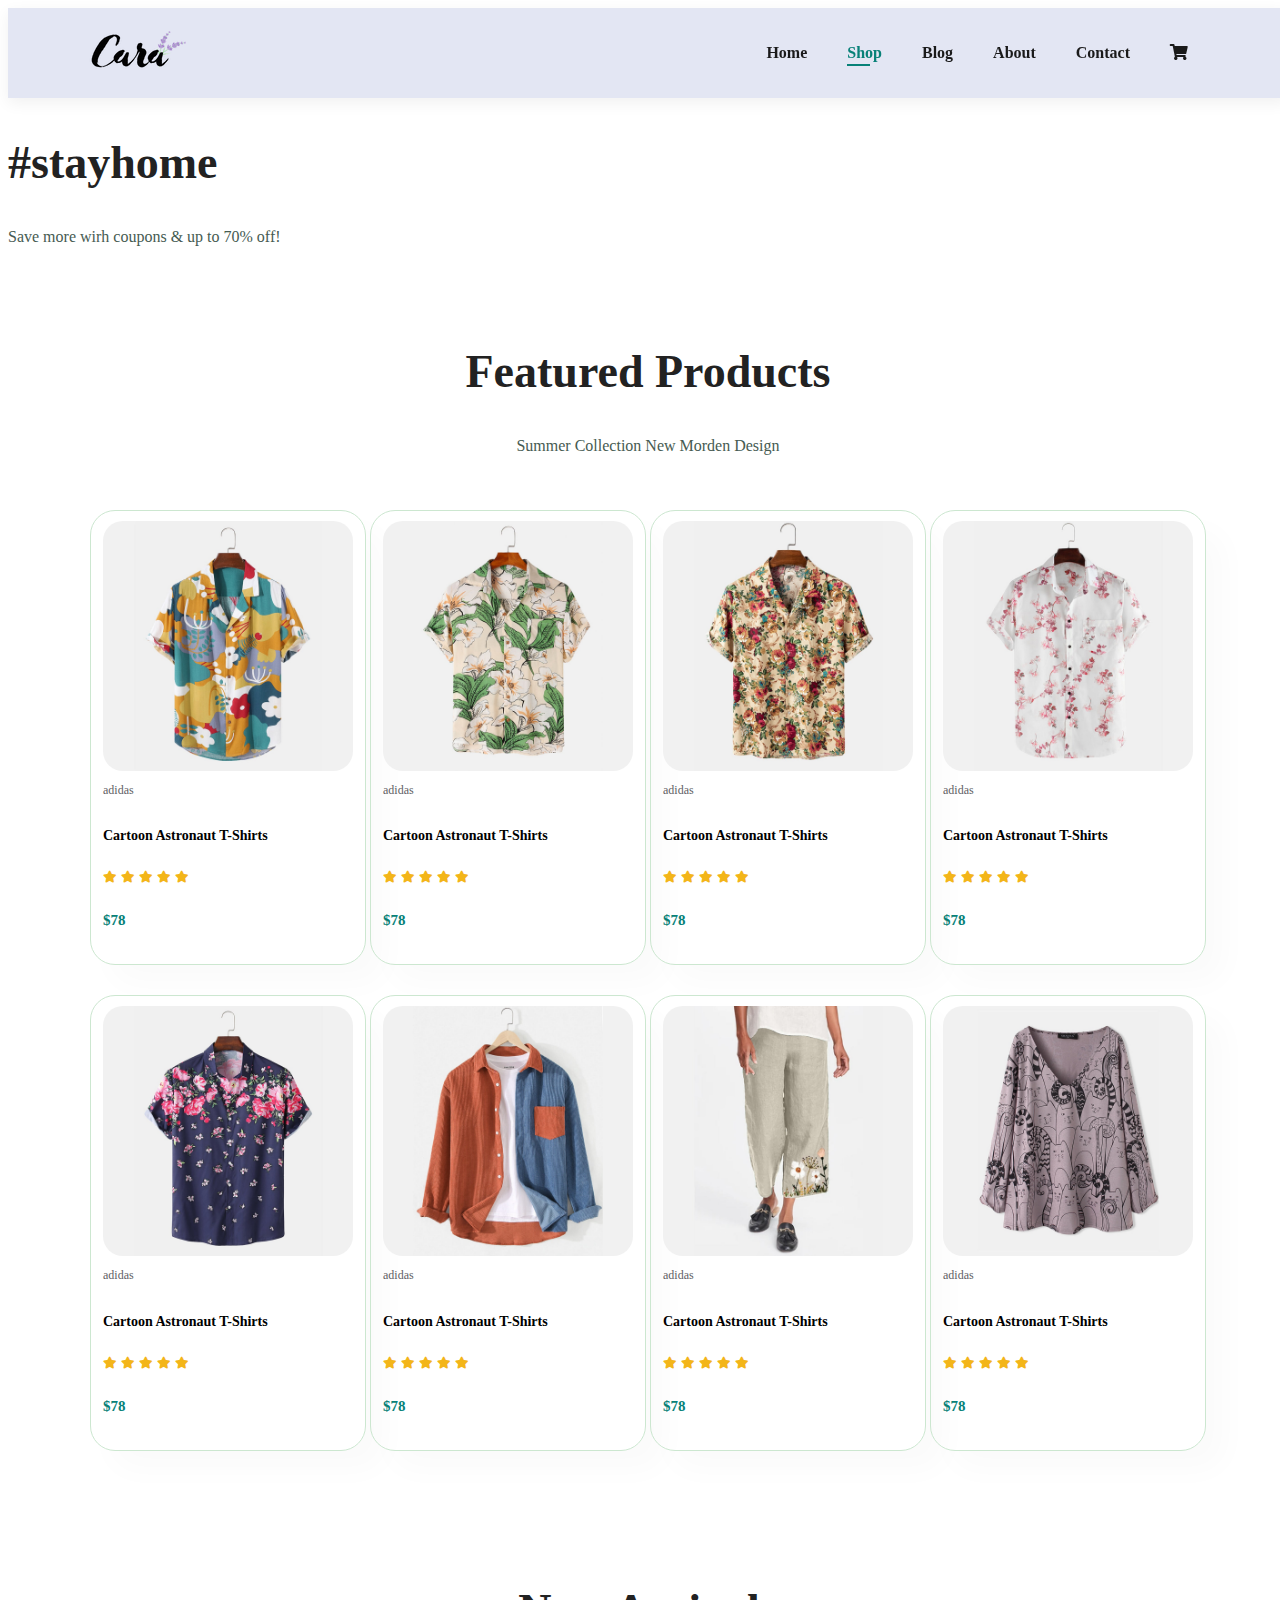
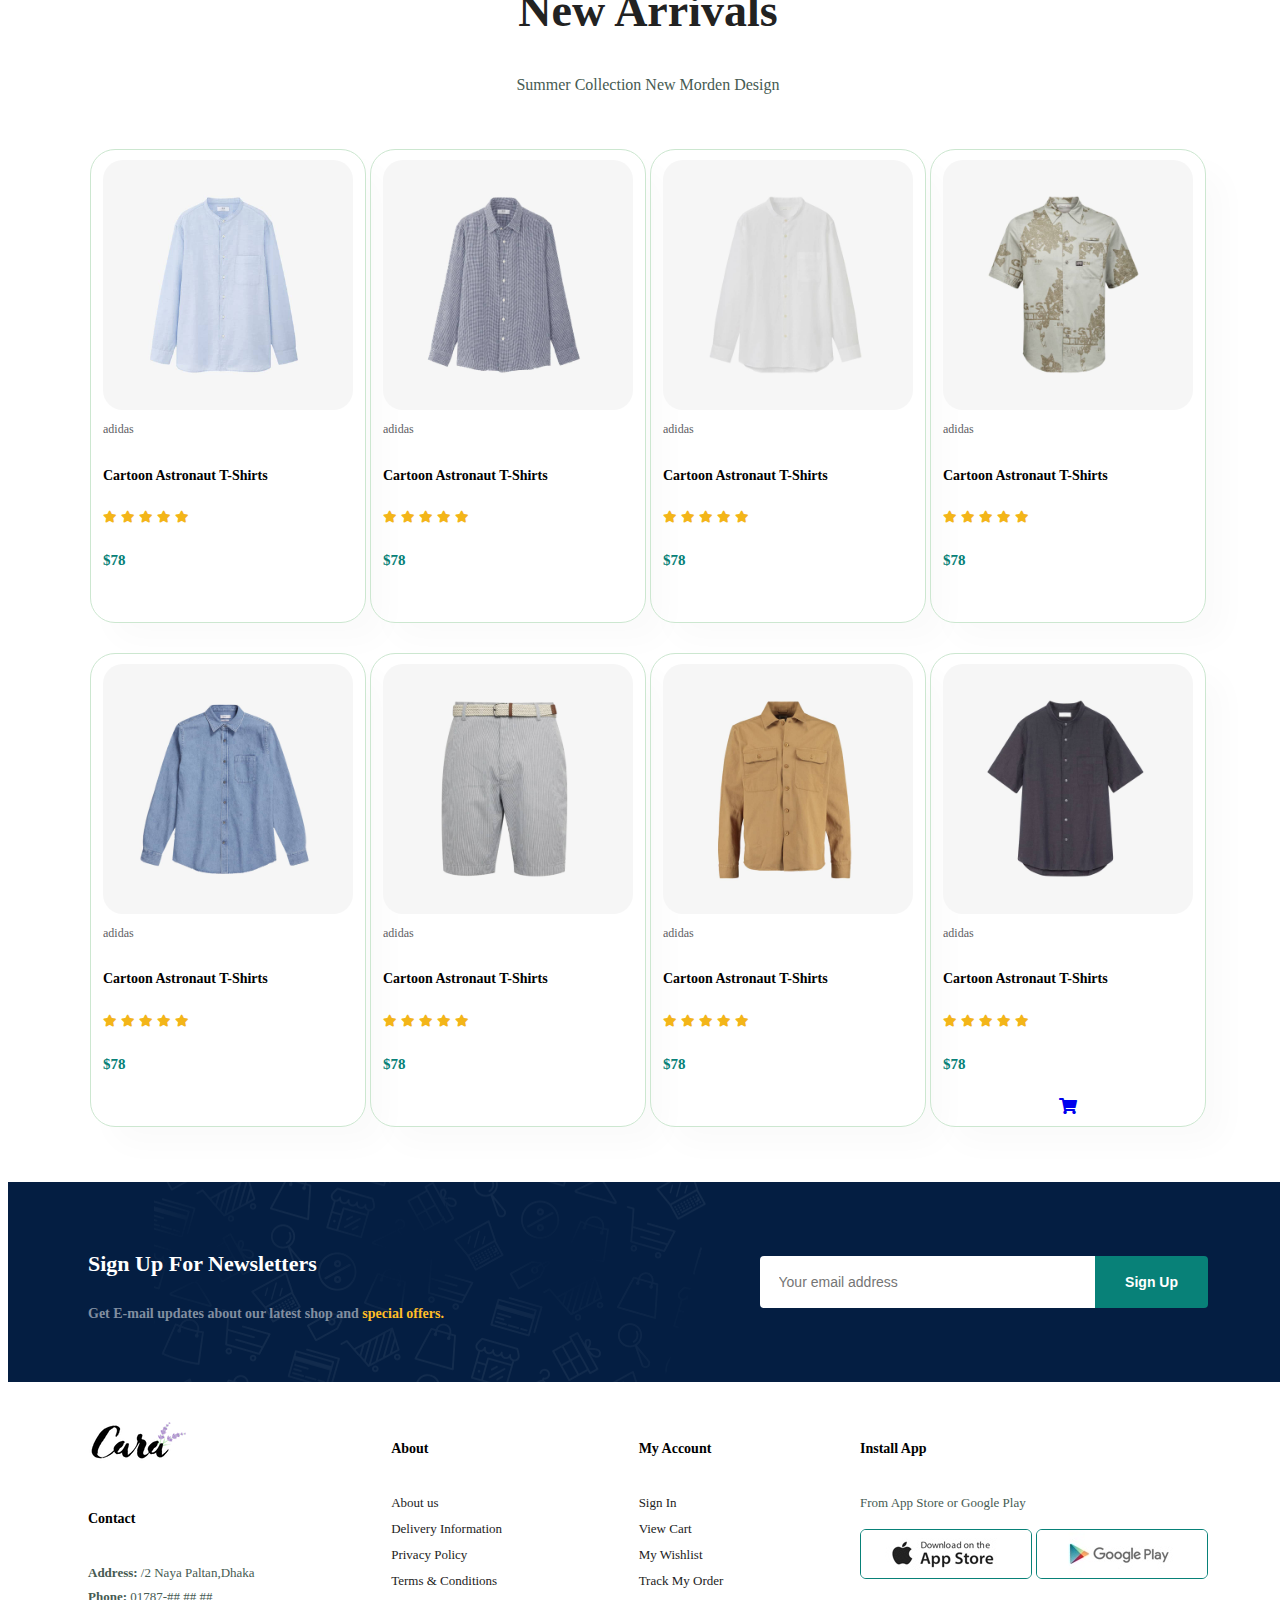
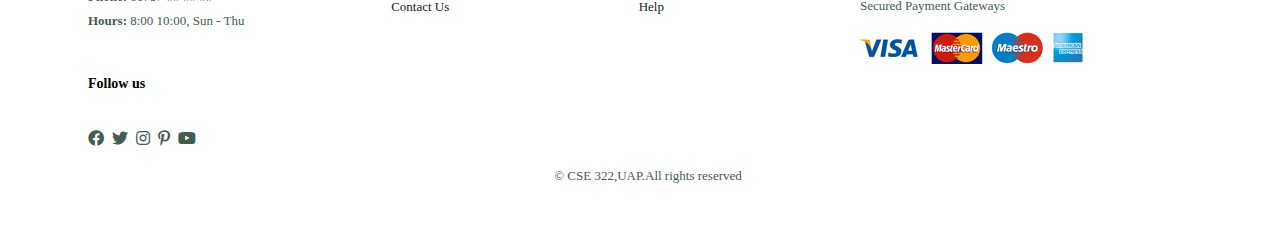
==== shop.html @ 0a2220d7 "start working on shop page" ====
<!DOCTYPE html>
<html>
<head>
	<meta charset="utf-8">
	<meta http-equiv="X-UA-Compatible" content="IE=edge">
	<meta name="viewport" content="width=device-width, initial-scale=1">
	<link rel="stylesheet" href="https://use.fontawesome.com/releases/v5.15.4/css/all.css"  />
	<link rel="stylesheet" href="style.css">

	<title>Tech Bazar</title>
</head>
<body>
	<section id="header">
		<a href="#"><img src="img/logo.png" class="logo" alt=""> </a>

		<div>
			<ul id="navbar">
				<li><a  href="index.html">Home</a></li>
				<li><a class="active" href="shop.html">Shop</a></li>
				<li><a href="blog.html">Blog</a></li>
				<li><a href="about.html">About</a></li>
				<li><a href="contact.html">Contact</a></li>
				<li id="shop-cart"><a href=""><i class="fa fa-shopping-cart" aria-hidden="true"></i></a></li>
				<a href="#" id="close"><i class="fa fa-times" aria-hidden="true"></i></a>
			</ul>


		</div>
		<div id="mobile">
			
			<a href="cart.html"><i class="fa fa-shopping-cart" aria-hidden="true"></i></a>
			<i id = "bar" class="fas fa-outdent"></i> 
		</div>
	</section>

	<section id="page-header">
		<h2>#stayhome</h2>
		<p>Save more wirh coupons & up to 70% off!</p>
		
	</section>

	<section id="product1" class="section-p1">
		<h2>Featured Products</h2>
		<p>Summer Collection New Morden Design</p>
		<div class="pro-container">
			<div class="pro">
				<img src="img/products/f1.jpg" alt="">
				<div class="des">
					<span>adidas</span>
					<h5>Cartoon Astronaut T-Shirts</h5>
					<div class="star">
						<i class="fas fa-star"></i>
						<i class="fas fa-star"></i>
						<i class="fas fa-star"></i>
						<i class="fas fa-star"></i>
						<i class="fas fa-star"></i>
					</div>
					<h4>$78</h4>
				</div>
				<a href="#"><i class="cart"></i></a>

			</div>
			<div class="pro">
				<img src="img/products/f2.jpg" alt="">
				<div class="des">
					<span>adidas</span>


					<h5>Cartoon Astronaut T-Shirts</h5>
					<div class="star">
						<i class="fas fa-star"></i>
						<i class="fas fa-star"></i>
						<i class="fas fa-star"></i>
						<i class="fas fa-star"></i>
						<i class="fas fa-star"></i>
					</div>
					<h4>$78</h4>
				</div>
				<!-- <a href="#"><i class="fal fa-shopping-cart cart"> </i></a> -->

			</div>
			<div class="pro">
				<img src="img/products/f3.jpg" alt="">
				<div class="des">
					<span>adidas</span>


					<h5>Cartoon Astronaut T-Shirts</h5>
					<div class="star">
						<i class="fas fa-star"></i>
						<i class="fas fa-star"></i>
						<i class="fas fa-star"></i>
						<i class="fas fa-star"></i>
						<i class="fas fa-star"></i>
					</div>
					<h4>$78</h4>
				</div>
				<!-- <a href="#"><i class="fal fa-shopping-cart cart"> </i></a> -->

			</div>
			<div class="pro">
				<img src="img/products/f4.jpg" alt="">
				<div class="des">
					<span>adidas</span>


					<h5>Cartoon Astronaut T-Shirts</h5>
					<div class="star">
						<i class="fas fa-star"></i>
						<i class="fas fa-star"></i>
						<i class="fas fa-star"></i>
						<i class="fas fa-star"></i>
						<i class="fas fa-star"></i>
					</div>
					<h4>$78</h4>
				</div>
				<!-- <a href="#"><i class="fal fa-shopping-cart cart"> </i></a> -->

			</div>
			<div class="pro">
				<img src="img/products/f5.jpg" alt="">
				<div class="des">
					<span>adidas</span>


					<h5>Cartoon Astronaut T-Shirts</h5>
					<div class="star">
						<i class="fas fa-star"></i>
						<i class="fas fa-star"></i>
						<i class="fas fa-star"></i>
						<i class="fas fa-star"></i>
						<i class="fas fa-star"></i>
					</div>
					<h4>$78</h4>
				</div>
				<!-- <a href="#"><i class="fal fa-shopping-cart cart"> </i></a> -->

			</div>
			<div class="pro">
				<img src="img/products/f6.jpg" alt="">
				<div class="des">
					<span>adidas</span>


					<h5>Cartoon Astronaut T-Shirts</h5>
					<div class="star">
						<i class="fas fa-star"></i>
						<i class="fas fa-star"></i>
						<i class="fas fa-star"></i>
						<i class="fas fa-star"></i>
						<i class="fas fa-star"></i>
					</div>
					<h4>$78</h4>
				</div>
				<!-- <a href="#"><i class="fal fa-shopping-cart cart"> </i></a> -->

			</div>
			<div class="pro">
				<img src="img/products/f7.jpg" alt="">
				<div class="des">
					<span>adidas</span>


					<h5>Cartoon Astronaut T-Shirts</h5>
					<div class="star">
						<i class="fas fa-star"></i>
						<i class="fas fa-star"></i>
						<i class="fas fa-star"></i>
						<i class="fas fa-star"></i>
						<i class="fas fa-star"></i>
					</div>
					<h4>$78</h4>
				</div>
				<!-- <a href="#"><i class="fal fa-shopping-cart cart"> </i></a> -->

			</div>
			<div class="pro">
				<img src="img/products/f8.jpg" alt="">
				<div class="des">
					<span>adidas</span>


					<h5>Cartoon Astronaut T-Shirts</h5>
					<div class="star">
						<i class="fas fa-star"></i>
						<i class="fas fa-star"></i>
						<i class="fas fa-star"></i>
						<i class="fas fa-star"></i>
						<i class="fas fa-star"></i>
					</div>
					<h4>$78</h4>
				</div>
				<!-- <a href="#"><i class="fal fa-shopping-cart cart"> </i></a> -->

			</div>
			
		</div>

	</section>

	<section id="product1" class="section-p1">
			<h2>New Arrivals</h2>
			<p>Summer Collection New Morden Design</p>
			<div class="pro-container">
				<div class="pro">
					<img src="img/products/n1.jpg" alt="">
					<div class="des">
						<span>adidas</span>
						<h5>Cartoon Astronaut T-Shirts</h5>
						<div class="star">
							<i class="fas fa-star"></i>
							<i class="fas fa-star"></i>
							<i class="fas fa-star"></i>
							<i class="fas fa-star"></i>
							<i class="fas fa-star"></i>
						</div>
						<h4>$78</h4>
					</div>
					<a href="#"><i class="fal fa-shopping-cart cart"> </i></a>
	
				</div>
				<div class="pro">
					<img src="img/products/n2.jpg" alt="">
					<div class="des">
						<span>adidas</span>
	
	
						<h5>Cartoon Astronaut T-Shirts</h5>
						<div class="star">
							<i class="fas fa-star"></i>
							<i class="fas fa-star"></i>
							<i class="fas fa-star"></i>
							<i class="fas fa-star"></i>
							<i class="fas fa-star"></i>
						</div>
						<h4>$78</h4>
					</div>
					<a href="#"><i class="fal fa-shopping-cart cart"> </i></a>
	
				</div>
				<div class="pro">
					<img src="img/products/n3.jpg" alt="">
					<div class="des">
						<span>adidas</span>
	
	
						<h5>Cartoon Astronaut T-Shirts</h5>
						<div class="star">
							<i class="fas fa-star"></i>
							<i class="fas fa-star"></i>
							<i class="fas fa-star"></i>
							<i class="fas fa-star"></i>
							<i class="fas fa-star"></i>
						</div>
						<h4>$78</h4>
					</div>
					<a href="#"><i class="fal fa-shopping-cart cart"> </i></a>
	
				</div>
				<div class="pro">
					<img src="img/products/n4.jpg" alt="">
					<div class="des">
						<span>adidas</span>
	
	
						<h5>Cartoon Astronaut T-Shirts</h5>
						<div class="star">
							<i class="fas fa-star"></i>
							<i class="fas fa-star"></i>
							<i class="fas fa-star"></i>
							<i class="fas fa-star"></i>
							<i class="fas fa-star"></i>
						</div>
						<h4>$78</h4>
					</div>
					<a href="#"><i class="fal fa-shopping-cart cart"> </i></a>
	
				</div>
				<div class="pro">
					<img src="img/products/n5.jpg" alt="">
					<div class="des">
						<span>adidas</span>
	
	
						<h5>Cartoon Astronaut T-Shirts</h5>
						<div class="star">
							<i class="fas fa-star"></i>
							<i class="fas fa-star"></i>
							<i class="fas fa-star"></i>
							<i class="fas fa-star"></i>
							<i class="fas fa-star"></i>
						</div>
						<h4>$78</h4>
					</div>
					<a href="#"><i class="fal fa-shopping-cart cart"> </i></a>
	
				</div>
				<div class="pro">
					<img src="img/products/n6.jpg" alt="">
					<div class="des">
						<span>adidas</span>
	
	
						<h5>Cartoon Astronaut T-Shirts</h5>
						<div class="star">
							<i class="fas fa-star"></i>
							<i class="fas fa-star"></i>
							<i class="fas fa-star"></i>
							<i class="fas fa-star"></i>
							<i class="fas fa-star"></i>
						</div>
						<h4>$78</h4>
					</div>
					<a href="#"><i class="fal fa-shopping-cart cart"> </i></a>
	
				</div>
				<div class="pro">
					<img src="img/products/n7.jpg" alt="">
					<div class="des">
						<span>adidas</span>
	
	
						<h5>Cartoon Astronaut T-Shirts</h5>
						<div class="star">
							<i class="fas fa-star"></i>
							<i class="fas fa-star"></i>
							<i class="fas fa-star"></i>
							<i class="fas fa-star"></i>
							<i class="fas fa-star"></i>
						</div>
						<h4>$78</h4>
					</div>
					<a href="#"><i class="fal fa-shopping-cart cart"> </i></a>
	
				</div>
				<div class="pro">
					<img src="img/products/n8.jpg" alt="">
					<div class="des">
						<span>adidas</span>
	
	
						<h5>Cartoon Astronaut T-Shirts</h5>
						<div class="star">
							<i class="fas fa-star"></i>
							<i class="fas fa-star"></i>
							<i class="fas fa-star"></i>
							<i class="fas fa-star"></i>
							<i class="fas fa-star"></i>
						</div>
						<h4>$78</h4>
					</div>
					<a href="#"><i class="fa fa-shopping-cart cart"></i></a>
	
				</div>
				
			</div>
	</section>

	<section id="newsletter" class="section-p1 section-m1">
		<div class="newstext">
			<h4>Sign Up For Newsletters</h4>
			<p>Get E-mail updates about our latest shop and <span>special offers.</span></p>	
		</div>
		<div class="form">
			<input type="text" placeholder="Your email address">
			<button class="normal">Sign Up</button>
		</div>
	</section>

	<footer class="section-p1" >
		<div class="col">
			<img class="logo" src="img/logo.png" alt="">
			<h4>Contact</h4>
			<p><strong>Address: </strong>/2 Naya Paltan,Dhaka</p>
			<p><strong>Phone: </strong> 01787-## ## ##</p>
			<p><strong>Hours: </strong>8:00 10:00, Sun - Thu</p>
			<div class="follow">
				<h4>Follow us</h4>
				<div class="icon">
					<i class="fab fa-facebook"></i>
					<i class="fab fa-twitter"></i>
					<i class="fab fa-instagram"></i>
					<i class="fab fa-pinterest-p"></i>
					<i class="fab fa-youtube"></i>
				</div>
			</div>
		</div>

		<div class="col">
			<h4>About</h4>
			<a href="#">About us</a>
			<a href="#">Delivery Information</a>
			<a href="#">Privacy Policy</a>
			<a href="#">Terms & Conditions</a>
			<a href="#">Contact Us</a>
		</div>

		<div class="col">
			<h4>My Account</h4>
			<a href="#">Sign In</a>
			<a href="#">View Cart</a>
			<a href="#">My Wishlist</a>
			<a href="#">Track My Order</a>
			<a href="#">Help</a>
		</div>

		<div class="col install">
			<h4>Install App</h4>
			<p>From App Store or Google Play</p>
			<div class="row">
				<img src="img/pay/app.jpg" alt="">
				<img src="img/pay/play.jpg" alt="">
			</div>
			<p>Secured Payment Gateways</p>
			<img src="img/pay/pay.png" alt="">
		</div>

		<div class="copyright">
			<p>© CSE 322,UAP.All rights reserved</p>
		</div>
	</footer>



	

<!-- ----------------------Time 1:24:56 ------------------>


	
	









	<script src="script.js"></script>
</body>
</html>
---- style.css ----
/* @import url('https://fonts.googleapis.com/css2?family=Spartam: wght@100;200;300;400;500;600;700;800;900dispplay=swap');
*{
    margin: 0;
    padding: 0;
    box-sizing: border-box;
    font-family: 'Spartam', sans-serif;
} */

h1{
    font-size: 50px;
    line-height: 64px;
    color: #222;
}

h2{
    font-size: 46px;
    line-height: 54px;
    color: #222;
}

h4{
    font-weight: 700px;
    font-size: 12px;
}

p{
    font-size: 16px;
    color: #465b52;
    margin: 15px 0 20px 0;
}

.section-p1{
    padding: 40px 80px;
}

.section-m1{
    width: 40px 0;
}

button.normal{
    font-size: 14px;
    font-weight: 600;
    padding: 15px 30px;
    color: #000;
    background-color: #fff;
    border-radius: 4px;
    cursor: pointer;
    border: none;
    outline: none;
    transition: 0.2s;
}

button.white{
    font-size: 13 px;
    font-weight: 600;
    padding: 11px 18px;
    color: #fff;
    background-color:transparent;
    cursor: pointer;
    border: 1px solid #fff;
    outline: none;
    transition: 0.2s;
}

body{
    width: 100%;
}

/*Header Start */
#header {
    display: flex; 
    align-items: center;
    justify-content: space-between ;
    padding: 20px 80px;
    background: #E3E6F3 ;
    box-shadow: 0 5px 15px rgba(0, 0, 0, 0.06);
    z-index: 999;
    position: sticky;
    top:0;
    left: 0;


}
#navbar{
    display: flex;
    align-items: center;
    justify-content:center;

}
#navbar li{
    list-style: none;
    padding: 0 20px;
    position: relative;
}
#navbar li a{
    text-decoration: none;
    font-size: 16px;
    font-weight: 600 ;
    color: #1a1a1a;
    transition: 0.3s ease;
}

#navbar li a:hover,
#navbar li a.active{
    color: #088178;
}
#navbar li a.active::after,
#navbar li a:hover::after{
    content: "";
    width: 30%;
    height: 2px;
    background: #088178;
    position:absolute;
    bottom: -4px;
    left: 20px;
}

#mobile{
    display: none;
    align-items: center;
}

#close{
    display: none;
}


/*Home Page */
#hero{
    background-image:url("img/hero4.png") ;
    height: 90vh;
    width: 100%;
    background-size: cover;
    background-position: top 20% right 0;
    padding: 0 80px;
    display: flex;
    /* position: sticky; */
    flex-direction: column;
    align-items: flex-start ;
    justify-content: center;

}

#hero h4{
    padding-bottom: 15px;

}
#hero h1{
    color:#088178;
}

#hero button{
    background-image: url("img/button.png");
    background-color: transparent;
    color: #088178;
    border: 0;
    padding: 14px 80px 14px 65px;
    background-repeat: no-repeat;
    cursor: pointer;
    font-weight: 700;
    font-size: 15px;

}

#feature{
    display: flex;
    align-items: center;
    justify-content: space-between;
    flex-wrap: wrap;
}

#feature .fe-box {
    width: 180px;
    text-align: center;
    padding: 25px 15px;
    box-shadow: 20px 20px 34px rgba(0, 0, 0, 0.03);
    border: 1px solid #cce7d0;
    border-radius: 4px;
    margin: 15px 0;
}

#feature .fe-box:hover{
    box-shadow: 10px 10px 54px rgba(70, 62, 221, 0.1);
}

#feature .fe-box img{
    width: 100%;
    margin-bottom: 10px;
}

#feature .fe-box h6 {
    display: inline-block;
    padding: 9px 8px 6px 8px;
    line-height: 1;
    border-radius: 4px;
    color: #088178;
    background-color: #fddde4;
}

#feature .fe-box:nth-child(2) h6 {
    background-color: #cdebbc;
}

#feature .fe-box:nth-child(3) h6 {
    background-color: #d1e8f2;
}

#feature .fe-box:nth-child(4) h6 {
    background-color: #cdd4f8;
}
#feature .fe-box:nth-child(5) h6 {
    background-color: #f6dbf6;
}
#feature .fe-box:nth-child(6) h6 {
    background-color: #fff2e5;
}

#product1{
    text-align: center;
}

#product1 .pro-container{
    display: flex;
    justify-content: space-around;
    padding-top: 20px;
    flex-wrap: wrap;
}
#product1 .pro{
    width: 19%;
    min-width: 250px;
    padding: 10px 12px;
    border: 1px solid #cce7d0;
    border-radius: 25px;
    cursor: pointer;
    box-shadow: 20px 20px 30px rgba(0, 0, 0, 0.02);
    margin: 15px 0;
    transition: 0.2s ease;
    position: relative;
}

#product1 .pro:hover{
    box-shadow: 20px 20px 30px rgba(0, 0, 0, 0.06);
}

#product1 .pro img{
    width: 100%;
    border-radius: 20px;
  }

#product1 .pro .des{
    text-align: start;
    padding: 5px 0;
}

#product1 .pro .des span{
    color: #606063;
    font-size: 12px;
}

#product1 .pro .des h5{
    padding-top: 7px;
    color: 1a1a1a;
    font-size: 14px;
}

#product1 .pro .des i{
    font-size: 12px;
    color: rgb(243, 181, 25);
}

#product1 .pro .des h4{
    padding-top: 7px;
    font-size: 15px;
    font-weight: 700;
    color: #088178;
}

#product1 .pro cart {
    width: 20px;
    height: 20px;
    line-height: 10px;
    border-radius: 50px;
    background-color: #e8f6ea;
    font-weight: 200;
    color: #088178;
    border: 1px solid #cce7d0;
    position: absolute;
    bottom: 5px;
    right: 10px;
}

/* #product1 .pro .cart{
    width: 40px;
    height: 40px;
    line-height: 40px;
    border-radius: 50px;
    background-color: #e8f6ea;
    font-weight: 500;
    color: #e81111;
    border: 1px solid #cce7d0;
} */

#banner{
    display: flex;
    flex-direction: column;
    justify-content: center;
    align-items: center;
    background-image: url("img/banner/b2.jpg");
    width: 100%;
    height: 40vh;
    background-size: cover;
    background-position: center;
}

#banner h4 {
    color:#fff;
    font-size: 16px;
}

#banner h2 {
    color:#fff;
    font-size: 30px;
    padding: 10px 0;
}

#banner h2 span{
    color: #ef3636;
}

#banner button:hover{
    background: #088178;
    color: #fff;
}

#sm-banner{
    display: flex;
    justify-content: space-between;
    flex-wrap: wrap;

}

#sm-banner .banner-box{ 
    display: flex;
    flex-direction: column;
    justify-content: center;
    align-items: flex-start;
    background-image: url("img/banner/b17.jpg");
    min-width: 580px;
    height: 40vh;
    background-size: cover;
    background-position: center;
    padding: 30px;
}

#sm-banner .banner-box2{
    background-image: url("img/banner/b10.jpg");


}
#sm-banner h4 {
    color:#fff;
    font-size: 20px;
    font-weight: 300;
}

#sm-banner h2 {
    color:#fff;
    font-size: 28px;
    font-weight: 800;
}

#sm-banner span {
    color:#fff;
    font-size: 14px;
    font-weight: 500;
    padding-bottom: 15px;
}

#sm-banner .banner-box:hover button{
    background: #088178;
    border: 1px solid #088178;
}
#banner3{
    display: flex;
    justify-content: space-between;
    flex-wrap: wrap;
    padding: 0 80px;

}
#banner3 .banner-box{
    display: flex;
    flex-direction: column;
    justify-content: center;
    align-items: flex-start;
    background-image: url("img/banner/b7.jpg");
    min-width: 30%;
    height: 30vh;
    background-size: cover;
    background-position: center;
    padding: 20px;
    margin-bottom: 20px;
}

#banner3 .banner-box2{
    background-image: url("img/banner/b4.jpg");

}

#banner3 .banner-box3{
    background-image: url("img/banner/b18.jpg");

}

#banner3 h2{
    color: #fff;
    font-weight: 900;
    font-size: 22px;
}

#banner3 h3{
    color:#ec5443;
    font-weight: 800;
    font-size: 15px;
}

#newsletter {
    display: flex;
    justify-content: space-between;
    flex-wrap: wrap;
    align-items: center;
    background-image: url("img/banner/b14.png");
    background-repeat: no-repeat;
    background-position: 20% 30%;
    background-color: #041e42;
}

#newsletter h4{
    font-size: 22px;
    font-weight: 700;
    color: #fff;
}

#newsletter p{
    font-size: 14px;
    font-weight: 600;
    color: #818ea0;
}

#newsletter p span{
    color: #ffbd27
}

#newsletter .form {
    display: flex;
    width: 40%;
}
#newsletter input{
    height: 3.125rem;
    padding: 0 1.25em;
    font-size: 14px;
    width: 100%;
    border: 1px solid transparent;
    border-radius: 4px;
    outline: none;
    border-top-right-radius:0 ;
    border-bottom-right-radius:0 ;

}

#newsletter button{
    background-color: #088178;
    color:#fff;
    white-space: nowrap;
    border-top-left-radius:0 ;
    border-bottom-left-radius:0 ;
}

footer{
    display: flex;
    flex-wrap: wrap;
    justify-content: space-between;
}

footer .col{
    display: flex;
    flex-direction: column;
    align-items: flex-start;
    margin-bottom: 20px;
}

footer .logo{
    margin-bottom: 30px;
}

footer h4{
    font-size: 14px;
    padding-bottom: 20px;
}

footer p{
    font-size: 13px;
    margin: 0 0 8px 0;
}

footer a{
    font-size: 13px;
    text-decoration: none;
    color:#222;
    margin-bottom: 10px;
}

footer .follow{
    margin-top: 20px;
}

footer .follow i{
    color: #465b52;
    padding-right: 4px;
    cursor: pointer;
}

footer .install .row img{
    border: 1px solid #088178;
    border-radius: 6px;
}

footer .install img{
    margin: 10px 0 15px 0;
}

footer .follow i:hover,
footer a:hover {
    color:#088178;
}

footer .copyright{
    width: 100%;
    text-align: center;
}

/* Strat Media Query */

 /* @media (max-width:799px) {
    #navbar {
        display: flex;
        flex-direction: column;
        align-items: flex-start;
        justify-content: flex-start;
        position: fixed;
        top: 0;
        right: -300px;
        height: 100vh;
        width: 300px;
        background-color: #E3E6F3;
        box-shadow: 0 40px 60px rgba(0, 0, 0, 0.01);
        padding: 80px 0 0 10px;

    }
    #navbar li {
        margin-bottom: 25px;
    }
}  */

/*start media query */

@media (max-width:799px){
    .section-p1{
        padding: 20px 20px;
    }
    #navbar {
        display: flex;
        flex-direction: column;
        align-items: flex-start;
        justify-content: flex-start;
        position: fixed;
        top: 0;
        right: -300px;
        height: 100vh;
        width: 300px;
        background-color: #E3E6F3;
        box-shadow: 0 40px 60px rgba(0, 0, 0, 0.01);
        padding: 80px 0 0 10px;
        transition: 0.3s;
    }

    #navbar.active{
        right: 0px;
    }
    #navbar li {
        margin-bottom: 25px;
    }
    #mobile{
        display: flex;
        align-items: center;
    }

    #mobile i{
        color: #1a1a1a;
        font-size: 24px;
        padding-left: 20px;
    }
    #close{
        display: initial;
        position: absolute;
        top: 30px;
        left: 30px;
        color:#222;
        font-size: 24px;
    }
    #shop-cart{
        display: none;
    }

    #hero {
        height: 70vh;     
        padding: 0px 80px;
        background-position: top 30% right 30%;
        
    }

    #feature {
        
        justify-content: space-between;
       
    }

    #feature .fe-box {
        margin: 15px 15px;
    }

    #product1 .pro-container {
        
        justify-content: center;
        
    }
    #product1 .pro{
        margin: 15px;
    }
    #banner{
        height: 20vh;
    }
    #sm-banner .banner-box {
       
        min-width: 100%;
        height: 30vh;
        padding: 30px;
    }
    #banner3{
        padding: 0 40px;
    }
    #banner3 .banner-box{
        width: 28%;
    }
    #newsletter .form{
        width: 70%;
    }
}

@media(max-width: 477px){
    .section-p1{
        padding: 20px;
    }
    #header{
        padding: 10px 30px;
    }
    h1{
        font-size: 38px;
    }
    h2{
        font-size: 32px;
    }
    #hero{
        padding: 0 20px;
        background-position: 55%;
    }
    #feature{
        justify-content: space-between;
    }
    #feature .fe-box{
        width: 155px;
        margin: 0 0 15px 0;
    }
    #product1 .pro{
        width: 100%;
    }
    #banner{
        height: 40vh;
    }
    #sm-banner .banner-box{
        height: 40vh;
    }
    #sm-banner .banner-box2{
        margin-top: 20px;
    }
    #banner3{
        padding: 0 20px;
    }
    #banner .banner-box{
        width: 100%;
    }
    #newsletter{
        padding: 40px 20px;
    }
    #newsletter .form{
        width: 100%;
    }
    footer .copyright{
        text-align: start;
    }
}
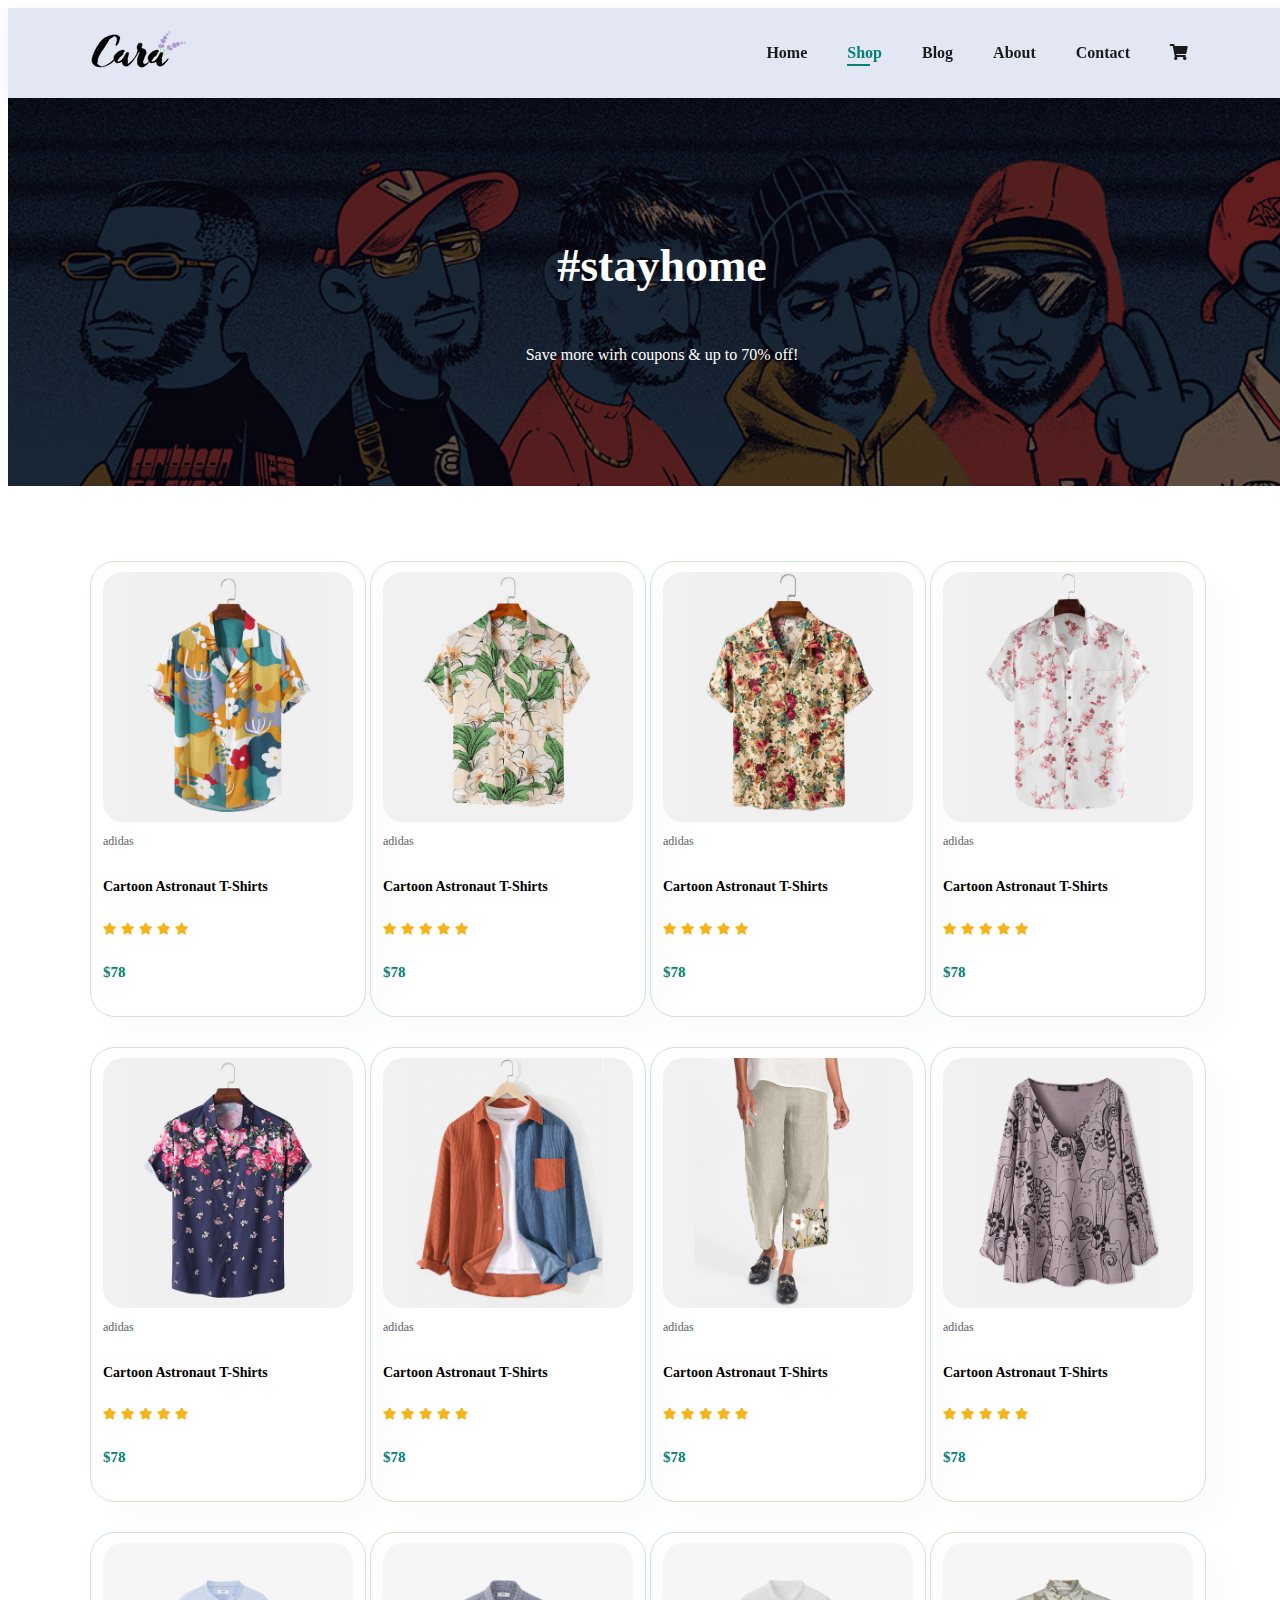
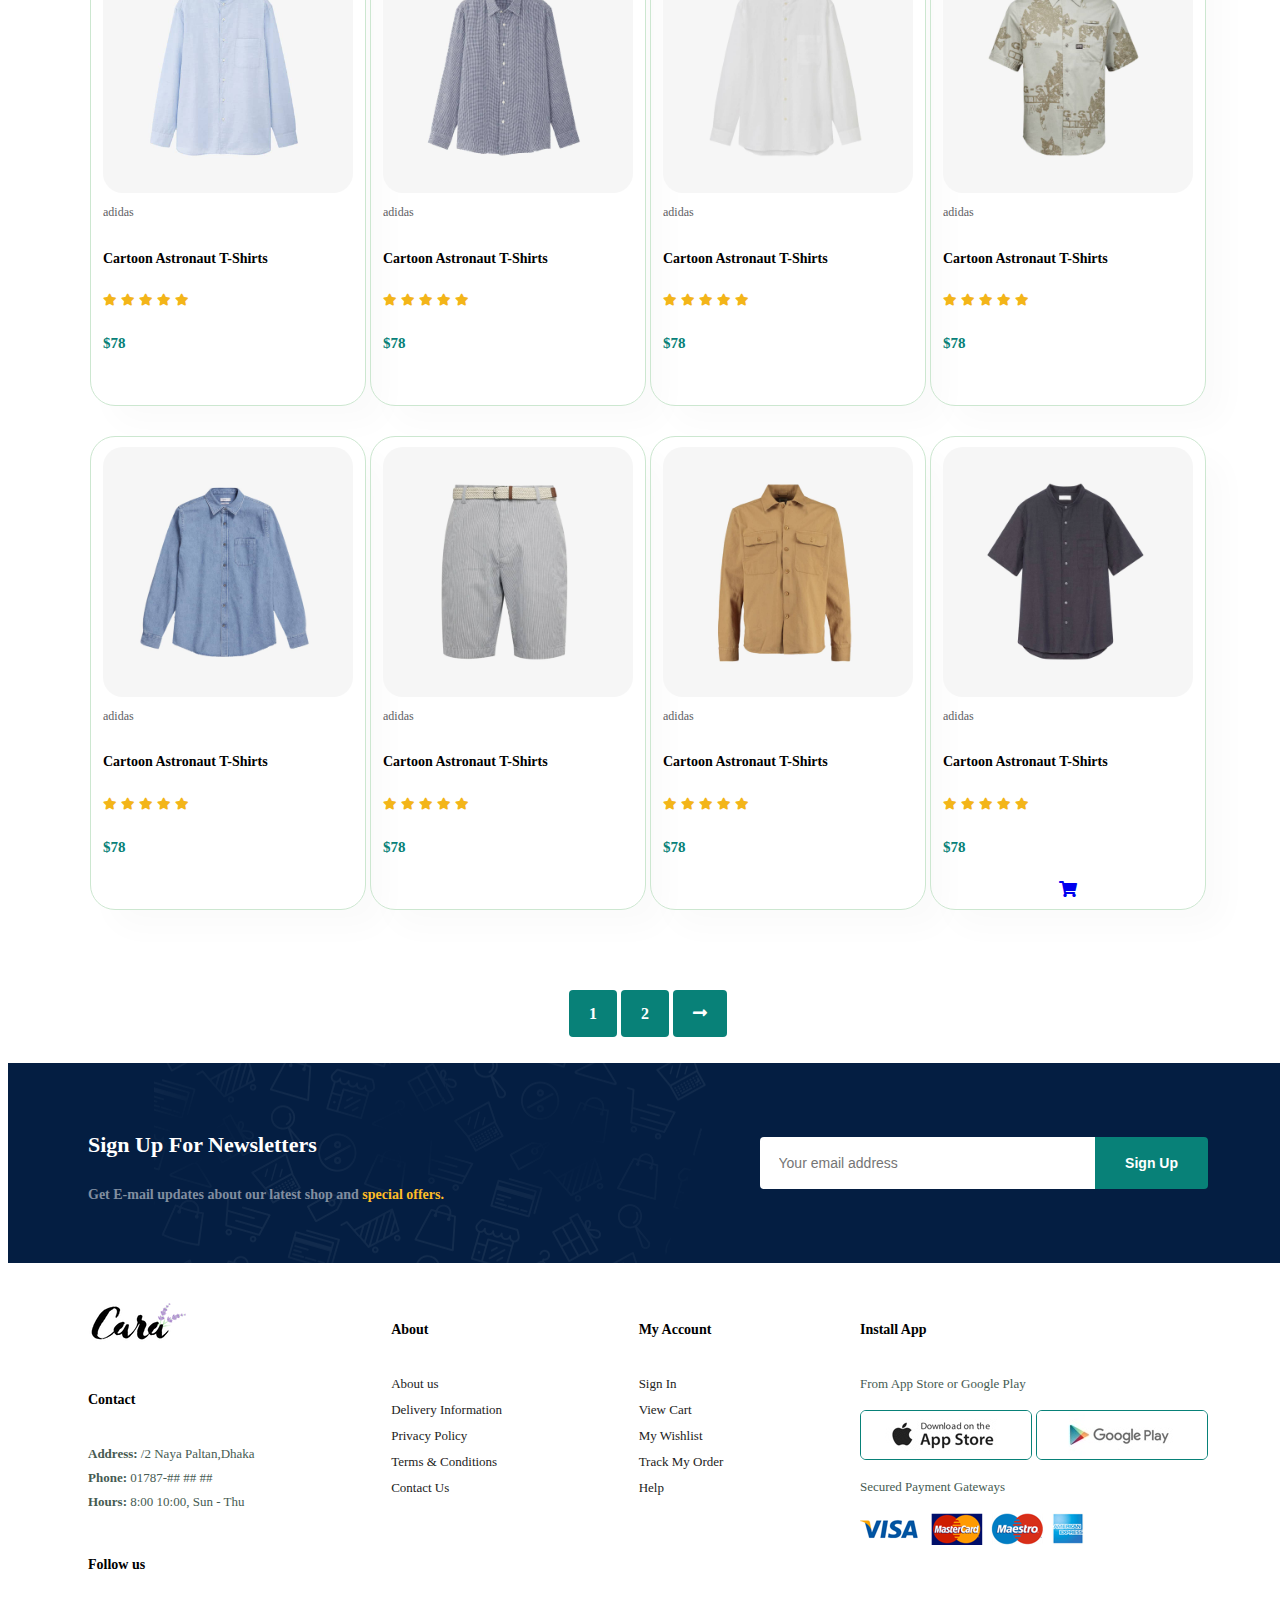
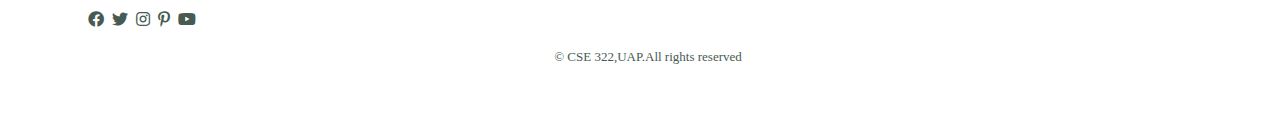
==== commit 3615918e: "complete shop page" ====
--- a/shop.html
+++ b/shop.html
@@ -40,8 +40,7 @@
 	</section>
 
 	<section id="product1" class="section-p1">
-		<h2>Featured Products</h2>
-		<p>Summer Collection New Morden Design</p>
+		
 		<div class="pro-container">
 			<div class="pro">
 				<img src="img/products/f1.jpg" alt="">
@@ -194,166 +193,165 @@
 
 			</div>
 			
-		</div>
-
+	
+				<div class="pro">
+					<img src="img/products/n1.jpg" alt="">
+					<div class="des">
+						<span>adidas</span>
+						<h5>Cartoon Astronaut T-Shirts</h5>
+						<div class="star">
+							<i class="fas fa-star"></i>
+							<i class="fas fa-star"></i>
+							<i class="fas fa-star"></i>
+							<i class="fas fa-star"></i>
+							<i class="fas fa-star"></i>
+						</div>
+						<h4>$78</h4>
+					</div>
+					<a href="#"><i class="fal fa-shopping-cart cart"> </i></a>
+	
+				</div>
+				<div class="pro">
+					<img src="img/products/n2.jpg" alt="">
+					<div class="des">
+						<span>adidas</span>
+	
+	
+						<h5>Cartoon Astronaut T-Shirts</h5>
+						<div class="star">
+							<i class="fas fa-star"></i>
+							<i class="fas fa-star"></i>
+							<i class="fas fa-star"></i>
+							<i class="fas fa-star"></i>
+							<i class="fas fa-star"></i>
+						</div>
+						<h4>$78</h4>
+					</div>
+					<a href="#"><i class="fal fa-shopping-cart cart"> </i></a>
+	
+				</div>
+				<div class="pro">
+					<img src="img/products/n3.jpg" alt="">
+					<div class="des">
+						<span>adidas</span>
+	
+	
+						<h5>Cartoon Astronaut T-Shirts</h5>
+						<div class="star">
+							<i class="fas fa-star"></i>
+							<i class="fas fa-star"></i>
+							<i class="fas fa-star"></i>
+							<i class="fas fa-star"></i>
+							<i class="fas fa-star"></i>
+						</div>
+						<h4>$78</h4>
+					</div>
+					<a href="#"><i class="fal fa-shopping-cart cart"> </i></a>
+	
+				</div>
+				<div class="pro">
+					<img src="img/products/n4.jpg" alt="">
+					<div class="des">
+						<span>adidas</span>
+	
+	
+						<h5>Cartoon Astronaut T-Shirts</h5>
+						<div class="star">
+							<i class="fas fa-star"></i>
+							<i class="fas fa-star"></i>
+							<i class="fas fa-star"></i>
+							<i class="fas fa-star"></i>
+							<i class="fas fa-star"></i>
+						</div>
+						<h4>$78</h4>
+					</div>
+					<a href="#"><i class="fal fa-shopping-cart cart"> </i></a>
+	
+				</div>
+				<div class="pro">
+					<img src="img/products/n5.jpg" alt="">
+					<div class="des">
+						<span>adidas</span>
+	
+	
+						<h5>Cartoon Astronaut T-Shirts</h5>
+						<div class="star">
+							<i class="fas fa-star"></i>
+							<i class="fas fa-star"></i>
+							<i class="fas fa-star"></i>
+							<i class="fas fa-star"></i>
+							<i class="fas fa-star"></i>
+						</div>
+						<h4>$78</h4>
+					</div>
+					<a href="#"><i class="fal fa-shopping-cart cart"> </i></a>
+	
+				</div>
+				<div class="pro">
+					<img src="img/products/n6.jpg" alt="">
+					<div class="des">
+						<span>adidas</span>
+	
+	
+						<h5>Cartoon Astronaut T-Shirts</h5>
+						<div class="star">
+							<i class="fas fa-star"></i>
+							<i class="fas fa-star"></i>
+							<i class="fas fa-star"></i>
+							<i class="fas fa-star"></i>
+							<i class="fas fa-star"></i>
+						</div>
+						<h4>$78</h4>
+					</div>
+					<a href="#"><i class="fal fa-shopping-cart cart"> </i></a>
+	
+				</div>
+				<div class="pro">
+					<img src="img/products/n7.jpg" alt="">
+					<div class="des">
+						<span>adidas</span>
+	
+	
+						<h5>Cartoon Astronaut T-Shirts</h5>
+						<div class="star">
+							<i class="fas fa-star"></i>
+							<i class="fas fa-star"></i>
+							<i class="fas fa-star"></i>
+							<i class="fas fa-star"></i>
+							<i class="fas fa-star"></i>
+						</div>
+						<h4>$78</h4>
+					</div>
+					<a href="#"><i class="fal fa-shopping-cart cart"> </i></a>
+	
+				</div>
+				<div class="pro">
+					<img src="img/products/n8.jpg" alt="">
+					<div class="des">
+						<span>adidas</span>
+	
+	
+						<h5>Cartoon Astronaut T-Shirts</h5>
+						<div class="star">
+							<i class="fas fa-star"></i>
+							<i class="fas fa-star"></i>
+							<i class="fas fa-star"></i>
+							<i class="fas fa-star"></i>
+							<i class="fas fa-star"></i>
+						</div>
+						<h4>$78</h4>
+					</div>
+					<a href="#"><i class="fa fa-shopping-cart cart"></i></a>
+	
+				</div>
+				
+			</div>
 	</section>
 
-	<section id="product1" class="section-p1">
-			<h2>New Arrivals</h2>
-			<p>Summer Collection New Morden Design</p>
-			<div class="pro-container">
-				<div class="pro">
-					<img src="img/products/n1.jpg" alt="">
-					<div class="des">
-						<span>adidas</span>
-						<h5>Cartoon Astronaut T-Shirts</h5>
-						<div class="star">
-							<i class="fas fa-star"></i>
-							<i class="fas fa-star"></i>
-							<i class="fas fa-star"></i>
-							<i class="fas fa-star"></i>
-							<i class="fas fa-star"></i>
-						</div>
-						<h4>$78</h4>
-					</div>
-					<a href="#"><i class="fal fa-shopping-cart cart"> </i></a>
-	
-				</div>
-				<div class="pro">
-					<img src="img/products/n2.jpg" alt="">
-					<div class="des">
-						<span>adidas</span>
-	
-	
-						<h5>Cartoon Astronaut T-Shirts</h5>
-						<div class="star">
-							<i class="fas fa-star"></i>
-							<i class="fas fa-star"></i>
-							<i class="fas fa-star"></i>
-							<i class="fas fa-star"></i>
-							<i class="fas fa-star"></i>
-						</div>
-						<h4>$78</h4>
-					</div>
-					<a href="#"><i class="fal fa-shopping-cart cart"> </i></a>
-	
-				</div>
-				<div class="pro">
-					<img src="img/products/n3.jpg" alt="">
-					<div class="des">
-						<span>adidas</span>
-	
-	
-						<h5>Cartoon Astronaut T-Shirts</h5>
-						<div class="star">
-							<i class="fas fa-star"></i>
-							<i class="fas fa-star"></i>
-							<i class="fas fa-star"></i>
-							<i class="fas fa-star"></i>
-							<i class="fas fa-star"></i>
-						</div>
-						<h4>$78</h4>
-					</div>
-					<a href="#"><i class="fal fa-shopping-cart cart"> </i></a>
-	
-				</div>
-				<div class="pro">
-					<img src="img/products/n4.jpg" alt="">
-					<div class="des">
-						<span>adidas</span>
-	
-	
-						<h5>Cartoon Astronaut T-Shirts</h5>
-						<div class="star">
-							<i class="fas fa-star"></i>
-							<i class="fas fa-star"></i>
-							<i class="fas fa-star"></i>
-							<i class="fas fa-star"></i>
-							<i class="fas fa-star"></i>
-						</div>
-						<h4>$78</h4>
-					</div>
-					<a href="#"><i class="fal fa-shopping-cart cart"> </i></a>
-	
-				</div>
-				<div class="pro">
-					<img src="img/products/n5.jpg" alt="">
-					<div class="des">
-						<span>adidas</span>
-	
-	
-						<h5>Cartoon Astronaut T-Shirts</h5>
-						<div class="star">
-							<i class="fas fa-star"></i>
-							<i class="fas fa-star"></i>
-							<i class="fas fa-star"></i>
-							<i class="fas fa-star"></i>
-							<i class="fas fa-star"></i>
-						</div>
-						<h4>$78</h4>
-					</div>
-					<a href="#"><i class="fal fa-shopping-cart cart"> </i></a>
-	
-				</div>
-				<div class="pro">
-					<img src="img/products/n6.jpg" alt="">
-					<div class="des">
-						<span>adidas</span>
-	
-	
-						<h5>Cartoon Astronaut T-Shirts</h5>
-						<div class="star">
-							<i class="fas fa-star"></i>
-							<i class="fas fa-star"></i>
-							<i class="fas fa-star"></i>
-							<i class="fas fa-star"></i>
-							<i class="fas fa-star"></i>
-						</div>
-						<h4>$78</h4>
-					</div>
-					<a href="#"><i class="fal fa-shopping-cart cart"> </i></a>
-	
-				</div>
-				<div class="pro">
-					<img src="img/products/n7.jpg" alt="">
-					<div class="des">
-						<span>adidas</span>
-	
-	
-						<h5>Cartoon Astronaut T-Shirts</h5>
-						<div class="star">
-							<i class="fas fa-star"></i>
-							<i class="fas fa-star"></i>
-							<i class="fas fa-star"></i>
-							<i class="fas fa-star"></i>
-							<i class="fas fa-star"></i>
-						</div>
-						<h4>$78</h4>
-					</div>
-					<a href="#"><i class="fal fa-shopping-cart cart"> </i></a>
-	
-				</div>
-				<div class="pro">
-					<img src="img/products/n8.jpg" alt="">
-					<div class="des">
-						<span>adidas</span>
-	
-	
-						<h5>Cartoon Astronaut T-Shirts</h5>
-						<div class="star">
-							<i class="fas fa-star"></i>
-							<i class="fas fa-star"></i>
-							<i class="fas fa-star"></i>
-							<i class="fas fa-star"></i>
-							<i class="fas fa-star"></i>
-						</div>
-						<h4>$78</h4>
-					</div>
-					<a href="#"><i class="fa fa-shopping-cart cart"></i></a>
-	
-				</div>
-				
-			</div>
+	<section id="pagination" class="section-p1">
+		<a href="#">1</a>
+		<a href="#">2</a>
+		<a href="#"><i class="fas fa-long-arrow-alt-right"></i></a>
 	</section>
 
 	<section id="newsletter" class="section-p1 section-m1">
@@ -425,7 +423,7 @@
 	
 
 <!-- ----------------------Time 1:24:56 ------------------>
-
+ 
 
 	
 	
--- a/style.css
+++ b/style.css
@@ -537,31 +537,43 @@
     width: 100%;
     text-align: center;
 }
-
-/* Strat Media Query */
-
- /* @media (max-width:799px) {
-    #navbar {
-        display: flex;
-        flex-direction: column;
-        align-items: flex-start;
-        justify-content: flex-start;
-        position: fixed;
-        top: 0;
-        right: -300px;
-        height: 100vh;
-        width: 300px;
-        background-color: #E3E6F3;
-        box-shadow: 0 40px 60px rgba(0, 0, 0, 0.01);
-        padding: 80px 0 0 10px;
-
-    }
-    #navbar li {
-        margin-bottom: 25px;
-    }
-}  */
-
-/*start media query */
+/*------------Shop Page----------- */
+#page-header{
+    background-image: url(img/banner/b1.jpg);
+    width: 100%;
+    height: 40vh;
+    background-size: cover;
+    display: flex;
+    justify-content: center;
+    text-align: center;
+    flex-direction:column;
+    padding: 14px;
+}
+
+#page-header h2,
+#page-header p{
+    color: #fff;
+
+}
+
+#pagination{
+    text-align: center;
+}
+
+#pagination a{
+    text-decoration: none;
+    background-color: #088178;
+    padding: 15px 20px;
+    border-radius: 4px;
+    color: #fff;
+    font-weight: 600;
+}
+
+#pagination a i{
+    font-size: 16px;
+    font-weight: 600;
+}
+
 
 @media (max-width:799px){
     .section-p1{
